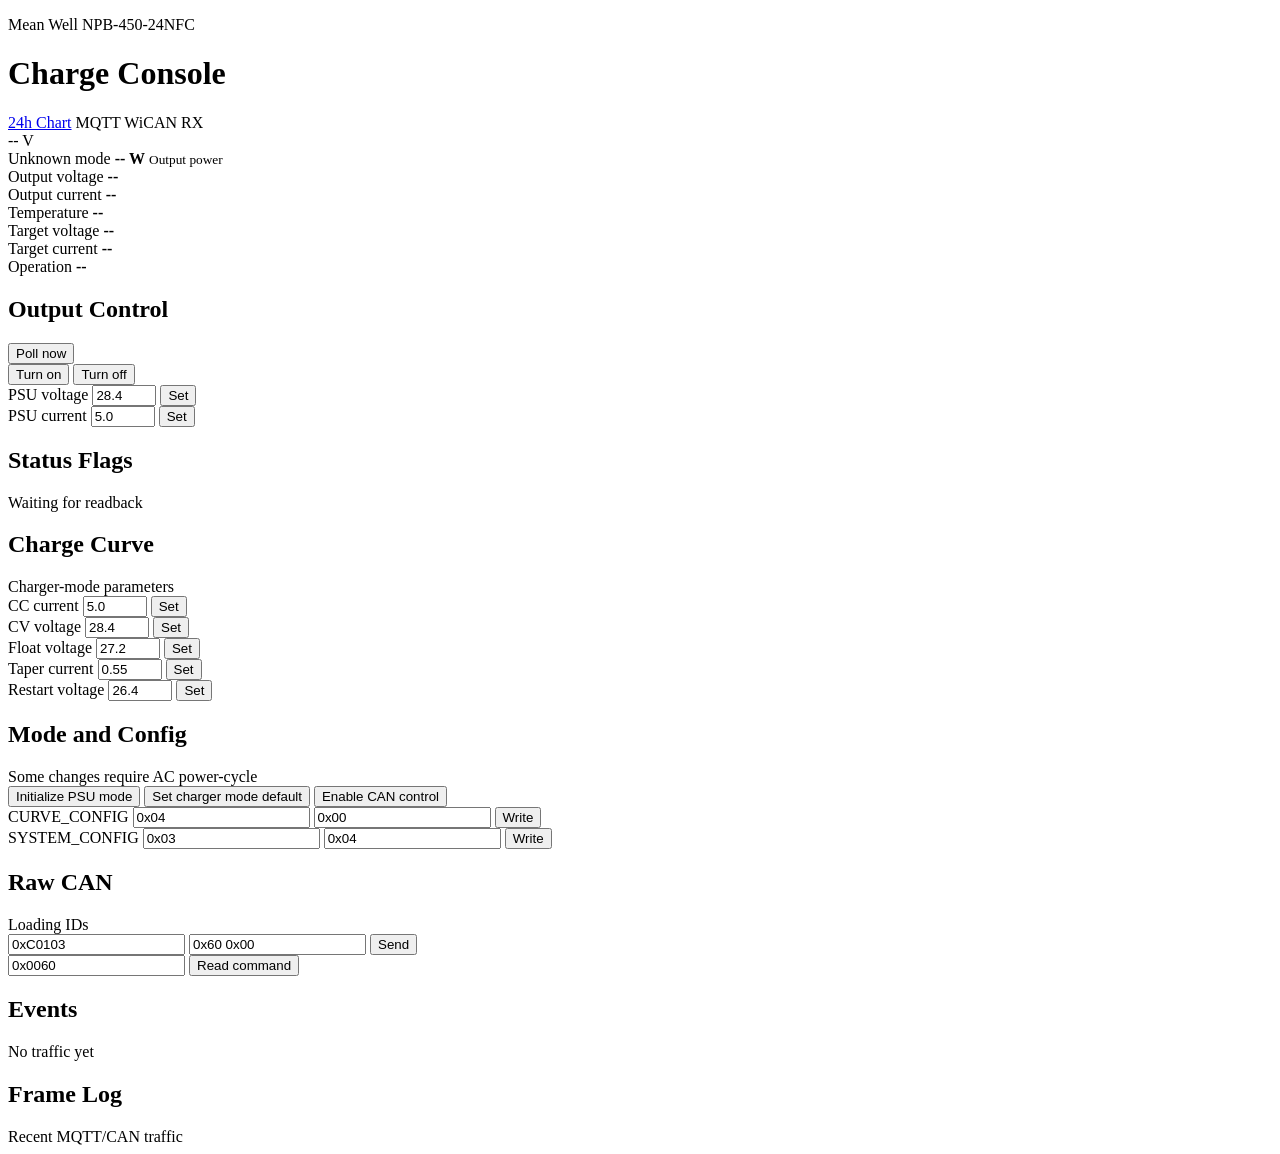
==== src/npb_monitor/static/index.html @ 5e188856 "Initial NPB monitor app" ====
<!doctype html>
<html lang="en">
  <head>
    <meta charset="utf-8">
    <meta name="viewport" content="width=device-width, initial-scale=1">
    <title>NPB-450 Monitor</title>
    <link rel="stylesheet" href="/static/styles.css">
  </head>
  <body>
    <main class="shell">
      <header class="topbar">
        <div>
          <p class="eyebrow">Mean Well NPB-450-24NFC</p>
          <h1>Charge Console</h1>
        </div>
        <div class="status-strip">
          <a class="nav-pill" href="/history">24h Chart</a>
          <span id="mqttPill" class="pill">MQTT</span>
          <span id="wicanPill" class="pill">WiCAN</span>
          <span id="rxPill" class="pill">RX</span>
        </div>
      </header>

      <section class="dashboard">
        <div class="hero-panel">
          <div class="battery">
            <div class="battery-cap"></div>
            <div class="battery-body">
              <div id="batteryFill" class="battery-fill"></div>
              <span id="batteryVoltage">-- V</span>
            </div>
          </div>
          <div class="hero-stats">
            <span id="chargeMode" class="mode">Unknown mode</span>
            <strong id="outputPower">-- W</strong>
            <small>Output power</small>
          </div>
        </div>

        <div class="metric-grid">
          <article class="metric">
            <span>Output voltage</span>
            <strong id="outputVoltage">--</strong>
          </article>
          <article class="metric">
            <span>Output current</span>
            <strong id="outputCurrent">--</strong>
          </article>
          <article class="metric">
            <span>Temperature</span>
            <strong id="temperature">--</strong>
          </article>
          <article class="metric">
            <span>Target voltage</span>
            <strong id="targetVoltage">--</strong>
          </article>
          <article class="metric">
            <span>Target current</span>
            <strong id="targetCurrent">--</strong>
          </article>
          <article class="metric">
            <span>Operation</span>
            <strong id="operationState">--</strong>
          </article>
        </div>
      </section>

      <section class="grid two">
        <section class="panel controls">
          <div class="panel-title">
            <h2>Output Control</h2>
            <button data-action="poll" class="ghost">Poll now</button>
          </div>
          <div class="button-row">
            <button data-action="operation" data-enabled="true" class="good">Turn on</button>
            <button data-action="operation" data-enabled="false" class="danger">Turn off</button>
          </div>
          <form data-control="set_psu_voltage" class="control-row">
            <label for="psuVoltage">PSU voltage</label>
            <input id="psuVoltage" name="value" type="number" min="21" max="42" step="0.1" value="28.4">
            <button>Set</button>
          </form>
          <form data-control="set_psu_current" class="control-row">
            <label for="psuCurrent">PSU current</label>
            <input id="psuCurrent" name="value" type="number" min="0" max="13.5" step="0.1" value="5.0">
            <button>Set</button>
          </form>
        </section>

        <section class="panel">
          <div class="panel-title">
            <h2>Status Flags</h2>
            <span id="faultSummary" class="summary">Waiting for readback</span>
          </div>
          <div id="flags" class="flag-list"></div>
        </section>
      </section>

      <section class="grid two">
        <section class="panel">
          <div class="panel-title">
            <h2>Charge Curve</h2>
            <span class="summary">Charger-mode parameters</span>
          </div>
          <form data-control="set_curve_cc" class="control-row">
            <label>CC current</label>
            <input name="value" type="number" min="1.1" max="13.5" step="0.1" value="5.0">
            <button>Set</button>
          </form>
          <form data-control="set_curve_cv" class="control-row">
            <label>CV voltage</label>
            <input name="value" type="number" min="21" max="42" step="0.1" value="28.4">
            <button>Set</button>
          </form>
          <form data-control="set_curve_float" class="control-row">
            <label>Float voltage</label>
            <input name="value" type="number" min="21" max="42" step="0.1" value="27.2">
            <button>Set</button>
          </form>
          <form data-control="set_curve_taper" class="control-row">
            <label>Taper current</label>
            <input name="value" type="number" min="0.11" max="1.65" step="0.01" value="0.55">
            <button>Set</button>
          </form>
          <form data-control="set_restart_voltage" class="control-row">
            <label>Restart voltage</label>
            <input name="value" type="number" min="21" max="42" step="0.1" value="26.4">
            <button>Set</button>
          </form>
        </section>

        <section class="panel">
          <div class="panel-title">
            <h2>Mode and Config</h2>
            <span class="summary">Some changes require AC power-cycle</span>
          </div>
          <div class="button-stack">
            <button data-action="initialize_psu">Initialize PSU mode</button>
            <button data-action="charger_mode_default">Set charger mode default</button>
            <button data-action="disable_eeprom_writes">Enable CAN control</button>
          </div>
          <div class="split-forms">
            <form data-control="curve_config_raw" class="raw-small">
              <label>CURVE_CONFIG</label>
              <input name="low" value="0x04">
              <input name="high" value="0x00">
              <button>Write</button>
            </form>
            <form data-control="system_config_raw" class="raw-small">
              <label>SYSTEM_CONFIG</label>
              <input name="low" value="0x03">
              <input name="high" value="0x04">
              <button>Write</button>
            </form>
          </div>
        </section>
      </section>

      <section class="grid two">
        <section class="panel">
          <div class="panel-title">
            <h2>Raw CAN</h2>
            <span id="canIds" class="summary">Loading IDs</span>
          </div>
          <form id="rawForm" class="raw-form">
            <input name="can_id" value="0xC0103" aria-label="CAN ID">
            <input name="data" value="0x60 0x00" aria-label="CAN data bytes">
            <button>Send</button>
          </form>
          <form data-control="read_command" class="raw-form">
            <input name="command" value="0x0060" aria-label="Command">
            <button>Read command</button>
          </form>
        </section>

        <section class="panel">
          <div class="panel-title">
            <h2>Events</h2>
            <span id="lastSeen" class="summary">No traffic yet</span>
          </div>
          <div id="events" class="event-list"></div>
        </section>
      </section>

      <section class="panel">
        <div class="panel-title">
          <h2>Frame Log</h2>
          <span class="summary">Recent MQTT/CAN traffic</span>
        </div>
        <div id="frames" class="frames"></div>
      </section>
    </main>
    <script src="/static/app.js"></script>
  </body>
</html>
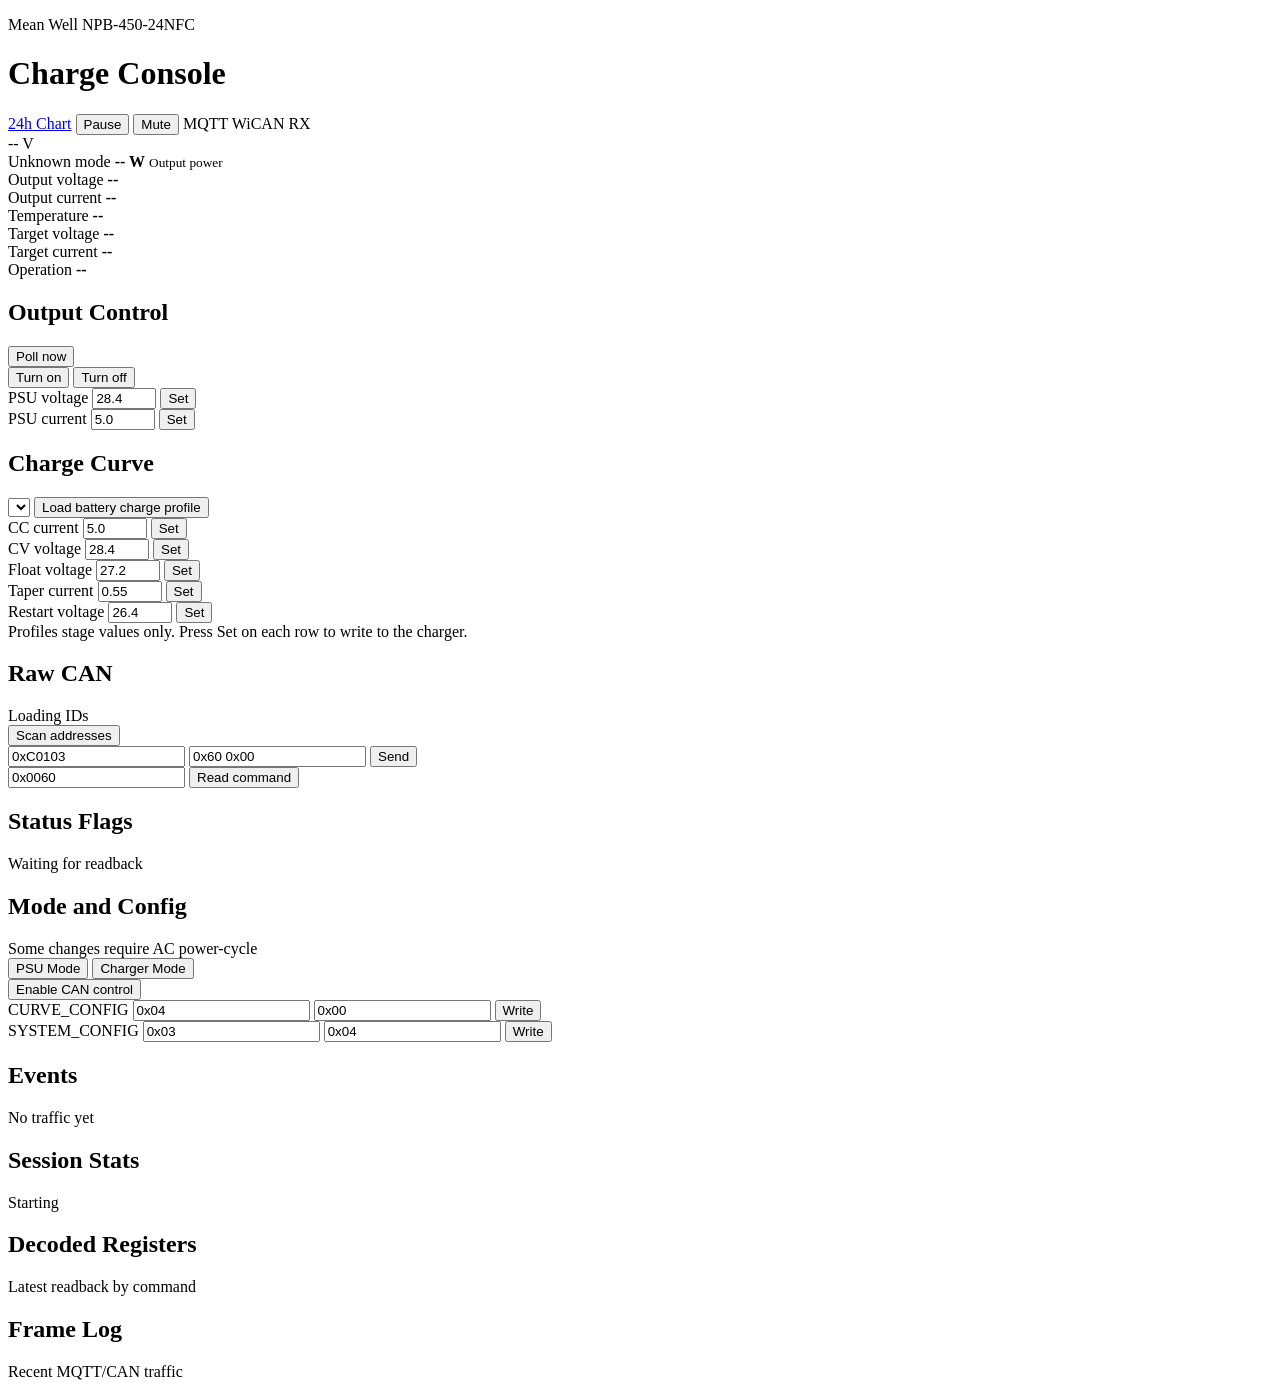
==== commit 53464894: "Implement complementary mode buttons, dynamic EEPROM write toggling, layout spacing improvements, an" ====
--- a/src/npb_monitor/static/index.html
+++ b/src/npb_monitor/static/index.html
@@ -15,14 +15,19 @@
         </div>
         <div class="status-strip">
           <a class="nav-pill" href="/history">24h Chart</a>
+          <button id="pauseExchange" class="ghost status-button" type="button">Pause</button>
+          <button id="muteAlerts" class="ghost status-button" type="button">Mute</button>
           <span id="mqttPill" class="pill">MQTT</span>
           <span id="wicanPill" class="pill">WiCAN</span>
           <span id="rxPill" class="pill">RX</span>
         </div>
       </header>
 
+      <section id="alerts" class="alert-stack" aria-live="assertive"></section>
+      <section id="notices" class="notice-stack" aria-live="polite"></section>
+
       <section class="dashboard">
-        <div class="hero-panel">
+        <div class="hero-panel" data-reading="output_voltage_v output_power_w">
           <div class="battery">
             <div class="battery-cap"></div>
             <div class="battery-body">
@@ -38,147 +43,174 @@
         </div>
 
         <div class="metric-grid">
-          <article class="metric">
+          <article class="metric" data-reading="output_voltage_v">
             <span>Output voltage</span>
             <strong id="outputVoltage">--</strong>
           </article>
-          <article class="metric">
+          <article class="metric" data-reading="output_current_a">
             <span>Output current</span>
             <strong id="outputCurrent">--</strong>
           </article>
-          <article class="metric">
+          <article class="metric" data-reading="temperature_c">
             <span>Temperature</span>
             <strong id="temperature">--</strong>
           </article>
-          <article class="metric">
+          <article class="metric" data-reading="target_voltage_v">
             <span>Target voltage</span>
             <strong id="targetVoltage">--</strong>
           </article>
-          <article class="metric">
+          <article class="metric" data-reading="target_current_a">
             <span>Target current</span>
             <strong id="targetCurrent">--</strong>
           </article>
-          <article class="metric">
+          <article class="metric" data-reading="operation_on">
             <span>Operation</span>
             <strong id="operationState">--</strong>
           </article>
         </div>
       </section>
 
-      <section class="grid two">
-        <section class="panel controls">
-          <div class="panel-title">
-            <h2>Output Control</h2>
-            <button data-action="poll" class="ghost">Poll now</button>
-          </div>
-          <div class="button-row">
-            <button data-action="operation" data-enabled="true" class="good">Turn on</button>
-            <button data-action="operation" data-enabled="false" class="danger">Turn off</button>
-          </div>
-          <form data-control="set_psu_voltage" class="control-row">
-            <label for="psuVoltage">PSU voltage</label>
-            <input id="psuVoltage" name="value" type="number" min="21" max="42" step="0.1" value="28.4">
-            <button>Set</button>
-          </form>
-          <form data-control="set_psu_current" class="control-row">
-            <label for="psuCurrent">PSU current</label>
-            <input id="psuCurrent" name="value" type="number" min="0" max="13.5" step="0.1" value="5.0">
-            <button>Set</button>
-          </form>
-        </section>
-
-        <section class="panel">
-          <div class="panel-title">
-            <h2>Status Flags</h2>
-            <span id="faultSummary" class="summary">Waiting for readback</span>
-          </div>
-          <div id="flags" class="flag-list"></div>
-        </section>
+      <section class="main-workspace grid two">
+        <div class="workspace-column">
+          <section class="panel controls output-control-panel">
+            <div class="panel-title">
+              <h2>Output Control</h2>
+              <button data-action="poll" class="ghost">Poll now</button>
+            </div>
+            <div class="button-row">
+              <button data-action="operation" data-enabled="true" class="good">Turn on</button>
+              <button data-action="operation" data-enabled="false" class="danger">Turn off</button>
+            </div>
+            <form data-control="set_psu_voltage" class="control-row">
+              <label for="psuVoltage">PSU voltage</label>
+              <input id="psuVoltage" data-readback="target_voltage_v" data-digits="2" name="value" type="number" min="21" max="42" step="0.1" value="28.4">
+              <button>Set</button>
+            </form>
+            <form data-control="set_psu_current" class="control-row">
+              <label for="psuCurrent">PSU current</label>
+              <input id="psuCurrent" data-readback="target_current_a" data-digits="2" name="value" type="number" min="0" max="13.5" step="0.1" value="5.0">
+              <button>Set</button>
+            </form>
+          </section>
+
+          <section class="panel charge-curve-panel">
+            <div class="panel-title">
+              <h2>Charge Curve</h2>
+              <div class="profile-controls">
+                <select id="profileSelect" aria-label="Battery charge profile"></select>
+                <button id="loadProfile" type="button">Load battery charge profile</button>
+              </div>
+            </div>
+            <form data-control="set_curve_cc" class="control-row">
+              <label>CC current</label>
+              <input id="curveCurrent" data-readback="curve_current_a" data-digits="2" name="value" type="number" min="1.1" max="13.5" step="0.1" value="5.0">
+              <button>Set</button>
+            </form>
+            <form data-control="set_curve_cv" class="control-row">
+              <label>CV voltage</label>
+              <input id="curveCv" data-readback="curve_cv_v" data-digits="2" name="value" type="number" min="21" max="42" step="0.1" value="28.4">
+              <button>Set</button>
+            </form>
+            <form data-control="set_curve_float" class="control-row">
+              <label>Float voltage</label>
+              <input id="curveFloat" data-readback="curve_float_v" data-digits="2" name="value" type="number" min="21" max="42" step="0.1" value="27.2">
+              <button>Set</button>
+            </form>
+            <form data-control="set_curve_taper" class="control-row">
+              <label>Taper current</label>
+              <input id="curveTaper" data-readback="curve_taper_a" data-digits="2" name="value" type="number" min="0.11" max="2.8" step="0.01" value="0.55">
+              <button>Set</button>
+            </form>
+            <form data-control="set_restart_voltage" class="control-row">
+              <label>Restart voltage</label>
+              <input id="curveRestart" data-readback="restart_voltage_v" data-digits="2" name="value" type="number" min="21" max="42" step="0.1" value="26.4">
+              <button>Set</button>
+            </form>
+            <div id="profileNote" class="profile-note">Profiles stage values only. Press Set on each row to write to the charger.</div>
+          </section>
+
+          <section class="panel">
+            <div class="panel-title">
+              <h2>Raw CAN</h2>
+              <span id="canIds" class="summary">Loading IDs</span>
+            </div>
+            <div class="button-row">
+              <button data-action="scan_addresses">Scan addresses</button>
+            </div>
+            <form id="rawForm" class="raw-form">
+              <input name="can_id" value="0xC0103" aria-label="CAN ID">
+              <input name="data" value="0x60 0x00" aria-label="CAN data bytes">
+              <button>Send</button>
+            </form>
+            <form data-control="read_command" class="raw-form">
+              <input name="command" value="0x0060" aria-label="Command">
+              <button>Read command</button>
+            </form>
+          </section>
+        </div>
+
+        <div class="workspace-column">
+          <section class="panel">
+            <div class="panel-title">
+              <h2>Status Flags</h2>
+              <span id="faultSummary" class="summary">Waiting for readback</span>
+            </div>
+            <div id="flags" class="flag-list"></div>
+          </section>
+
+          <section class="panel">
+            <div class="panel-title">
+              <h2>Mode and Config</h2>
+              <span class="summary">Some changes require AC power-cycle</span>
+            </div>
+            <div class="button-stack">
+              <div class="button-row">
+                <button id="btnPsuMode" data-action="initialize_psu" class="ghost">PSU Mode</button>
+                <button id="btnChargerMode" data-action="charger_mode_default" class="ghost">Charger Mode</button>
+              </div>
+              <button id="btnEepromToggle" data-action="disable_eeprom_writes">Enable CAN control</button>
+            </div>
+            <div class="split-forms">
+              <form data-control="curve_config_raw" class="raw-small">
+                <label>CURVE_CONFIG</label>
+                <input name="low" value="0x04">
+                <input name="high" value="0x00">
+                <button>Write</button>
+              </form>
+              <form data-control="system_config_raw" class="raw-small">
+                <label>SYSTEM_CONFIG</label>
+                <input name="low" value="0x03">
+                <input name="high" value="0x04">
+                <button>Write</button>
+              </form>
+            </div>
+          </section>
+
+          <section class="panel">
+            <div class="panel-title">
+              <h2>Events</h2>
+              <span id="lastSeen" class="summary">No traffic yet</span>
+            </div>
+            <div id="events" class="event-list"></div>
+          </section>
+        </div>
       </section>
 
       <section class="grid two">
         <section class="panel">
           <div class="panel-title">
-            <h2>Charge Curve</h2>
-            <span class="summary">Charger-mode parameters</span>
-          </div>
-          <form data-control="set_curve_cc" class="control-row">
-            <label>CC current</label>
-            <input name="value" type="number" min="1.1" max="13.5" step="0.1" value="5.0">
-            <button>Set</button>
-          </form>
-          <form data-control="set_curve_cv" class="control-row">
-            <label>CV voltage</label>
-            <input name="value" type="number" min="21" max="42" step="0.1" value="28.4">
-            <button>Set</button>
-          </form>
-          <form data-control="set_curve_float" class="control-row">
-            <label>Float voltage</label>
-            <input name="value" type="number" min="21" max="42" step="0.1" value="27.2">
-            <button>Set</button>
-          </form>
-          <form data-control="set_curve_taper" class="control-row">
-            <label>Taper current</label>
-            <input name="value" type="number" min="0.11" max="1.65" step="0.01" value="0.55">
-            <button>Set</button>
-          </form>
-          <form data-control="set_restart_voltage" class="control-row">
-            <label>Restart voltage</label>
-            <input name="value" type="number" min="21" max="42" step="0.1" value="26.4">
-            <button>Set</button>
-          </form>
+            <h2>Session Stats</h2>
+            <span id="sessionElapsed" class="summary">Starting</span>
+          </div>
+          <div id="sessionStats" class="stat-grid"></div>
         </section>
 
         <section class="panel">
           <div class="panel-title">
-            <h2>Mode and Config</h2>
-            <span class="summary">Some changes require AC power-cycle</span>
-          </div>
-          <div class="button-stack">
-            <button data-action="initialize_psu">Initialize PSU mode</button>
-            <button data-action="charger_mode_default">Set charger mode default</button>
-            <button data-action="disable_eeprom_writes">Enable CAN control</button>
-          </div>
-          <div class="split-forms">
-            <form data-control="curve_config_raw" class="raw-small">
-              <label>CURVE_CONFIG</label>
-              <input name="low" value="0x04">
-              <input name="high" value="0x00">
-              <button>Write</button>
-            </form>
-            <form data-control="system_config_raw" class="raw-small">
-              <label>SYSTEM_CONFIG</label>
-              <input name="low" value="0x03">
-              <input name="high" value="0x04">
-              <button>Write</button>
-            </form>
-          </div>
-        </section>
-      </section>
-
-      <section class="grid two">
-        <section class="panel">
-          <div class="panel-title">
-            <h2>Raw CAN</h2>
-            <span id="canIds" class="summary">Loading IDs</span>
-          </div>
-          <form id="rawForm" class="raw-form">
-            <input name="can_id" value="0xC0103" aria-label="CAN ID">
-            <input name="data" value="0x60 0x00" aria-label="CAN data bytes">
-            <button>Send</button>
-          </form>
-          <form data-control="read_command" class="raw-form">
-            <input name="command" value="0x0060" aria-label="Command">
-            <button>Read command</button>
-          </form>
-        </section>
-
-        <section class="panel">
-          <div class="panel-title">
-            <h2>Events</h2>
-            <span id="lastSeen" class="summary">No traffic yet</span>
-          </div>
-          <div id="events" class="event-list"></div>
+            <h2>Decoded Registers</h2>
+            <span class="summary">Latest readback by command</span>
+          </div>
+          <div id="decodedFrames" class="decoded-table"></div>
         </section>
       </section>
 
